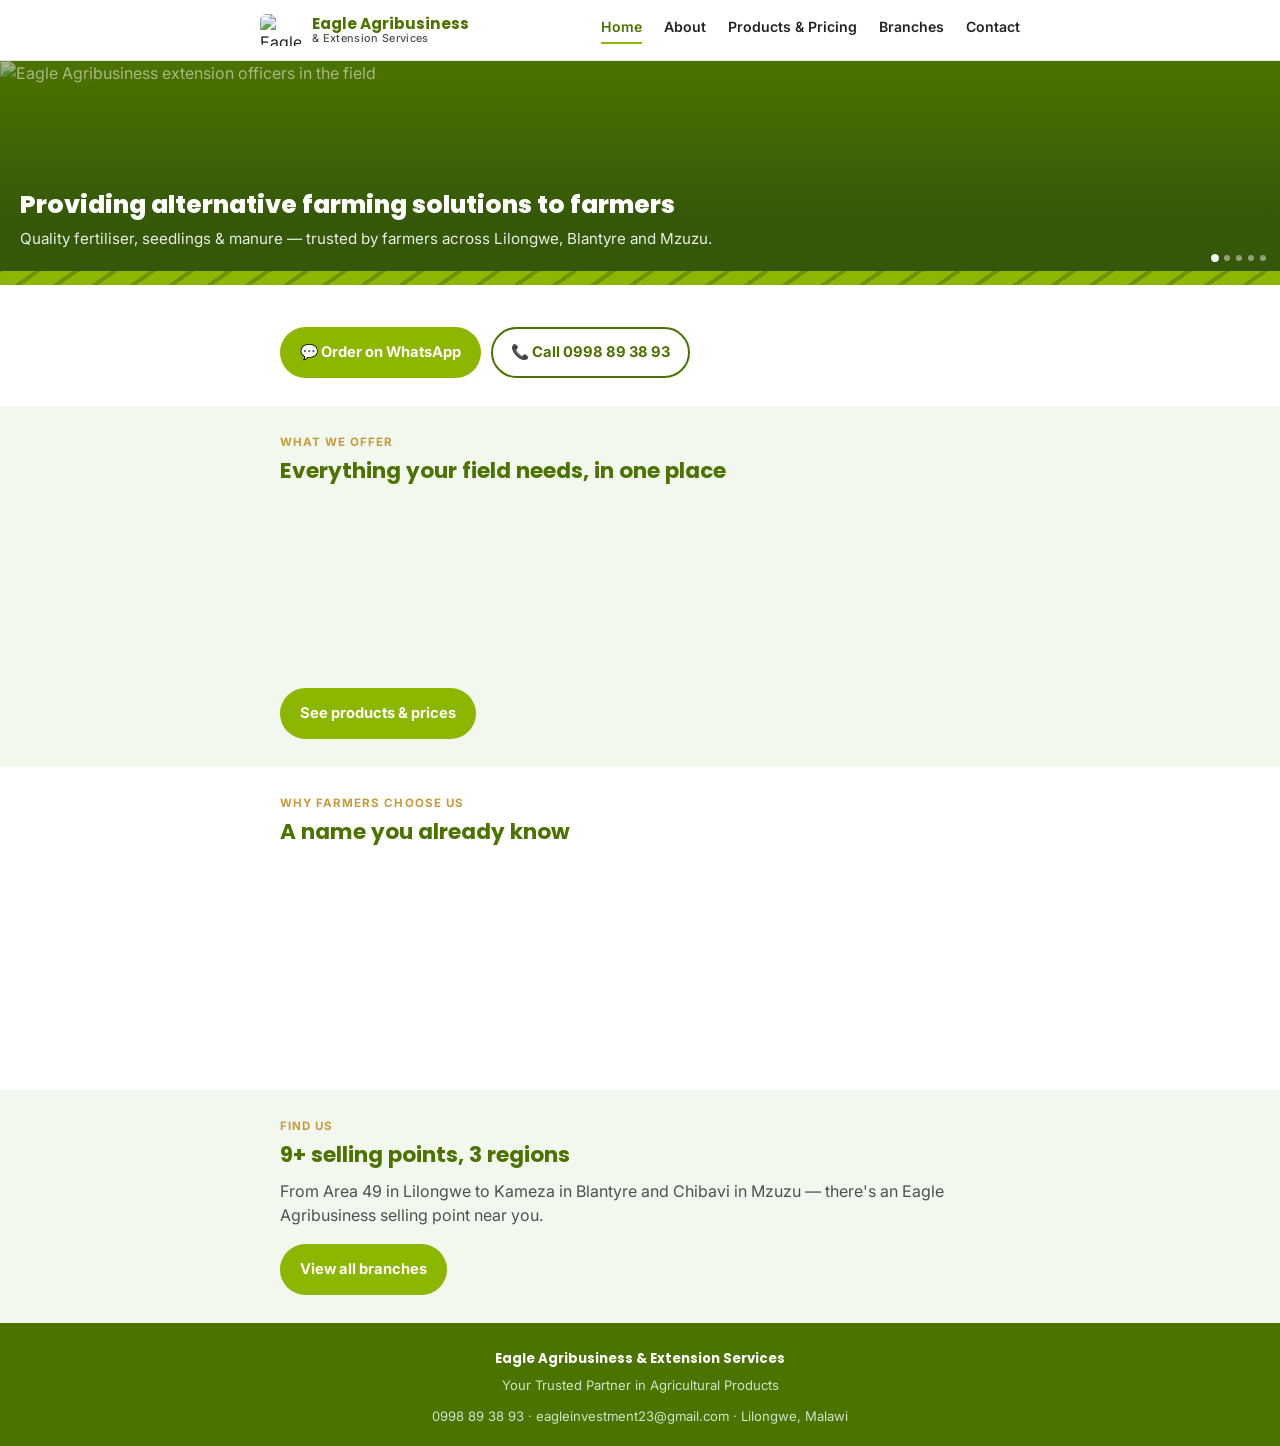
==== index.html @ aef36435 "Add files via upload" ====
<!DOCTYPE html>
<html lang="en">
<head>
<meta charset="UTF-8">
<meta name="viewport" content="width=device-width, initial-scale=1.0">
<title>Eagle Agribusiness & Extension Services | Your Trusted Partner in Agricultural Products</title>
<meta name="description" content="Quality fertiliser, seedlings and manure from Eagle Agribusiness & Extension Services. Order via WhatsApp or call 0998 89 38 93.">
<link rel="icon" href="images/logo.png">
<link rel="stylesheet" href="style.css">
</head>
<body>

<header class="site-header">
  <div class="wrap-inner">
    <a href="index.html" style="display:flex;align-items:center;gap:10px;">
      <img src="images/logo.png" class="logo" alt="Eagle Agribusiness logo">
      <span class="brand">Eagle Agribusiness<small>&amp; Extension Services</small></span>
    </a>
    <nav class="top-nav">
      <a href="index.html" class="active">Home</a>
      <a href="about.html">About</a>
      <a href="products.html">Products &amp; Pricing</a>
      <a href="branches.html">Branches</a>
      <a href="contact.html">Contact</a>
    </nav>
  </div>
</header>

<div class="hero">
  <div class="hero-slideshow" id="heroSlideshow">
    <img src="images/hero-field.jpg" class="hero-photo active" alt="Eagle Agribusiness extension officers in the field">
    <img src="images/farmer-scene.jpg" class="hero-photo" alt="Farmer using Eagle Agribusiness services">
    <img src="images/products/tomato-select.jpg" class="hero-photo" alt="Tomato seedlings ready for transplant">
    <img src="images/hero-fert.jpg" class="hero-photo" alt="Eagle Mbeya Fertiliser bags ready for sale">
    <img src="images/products/cabbage-field-1.jpg" class="hero-photo" alt="Cabbage growing in the field">
  </div>
  <div class="slide-dots" id="heroDots">
    <span class="active"></span><span></span><span></span><span></span><span></span>
  </div>
  <div class="hero-copy">
    <h1>Providing alternative farming solutions to farmers</h1>
    <p>Quality fertiliser, seedlings &amp; manure — trusted by farmers across Lilongwe, Blantyre and Mzuzu.</p>
  </div>
</div>
<div class="field-row"></div>

<main>
  <section class="section">
    <div class="wrap">
      <div class="btn-row">
        <a class="btn btn-primary pulse" href="https://wa.me/265998893893" target="_blank" rel="noopener">💬 Order on WhatsApp</a>
        <a class="btn btn-outline dark" href="tel:+265998893893">📞 Call 0998 89 38 93</a>
      </div>
    </div>
  </section>

  <section class="section tint">
    <div class="wrap">
      <span class="eyebrow">What we offer</span>
      <h2>Everything your field needs, in one place</h2>
      <div class="offer-grid">
        <div class="offer-card reveal">
          <div class="icon">🌱</div>
          <h3>Fertiliser</h3>
          <p>Eagle Mbeya Fertiliser (Hybrid), 25kg &amp; 50kg bags, for stronger yields.</p>
        </div>
        <div class="offer-card reveal">
          <div class="icon">🥬</div>
          <h3>Seedlings</h3>
          <p>Ready-to-transplant tomato, onion, cabbage, lettuce, pepper &amp; eggplant.</p>
        </div>
        <div class="offer-card reveal">
          <div class="icon">🐄</div>
          <h3>Manure</h3>
          <p>Natural manure to improve soil health, available at select branches.</p>
        </div>
      </div>
      <div class="btn-row">
        <a class="btn btn-primary" href="products.html">See products &amp; prices</a>
      </div>
    </div>
  </section>

  <section class="section">
    <div class="wrap">
      <span class="eyebrow">Why farmers choose us</span>
      <h2>A name you already know</h2>
      <div class="card reveal">
        <p style="margin-bottom:0;">Eagle Agribusiness &amp; Extension Services has grown into a network of official selling points across Lilongwe, Blantyre and Mzuzu, with a community of over <strong>21,000 followers</strong> on Facebook. We deal directly with farmers — no middlemen, no impersonators.</p>
      </div>
      <div class="trust-ribbon reveal">
        MUSADZATI SITINAKUUZENI — buy only through our official numbers.
      </div>
    </div>
  </section>

  <section class="section tint">
    <div class="wrap">
      <span class="eyebrow">Find us</span>
      <h2>9+ selling points, 3 regions</h2>
      <p>From Area 49 in Lilongwe to Kameza in Blantyre and Chibavi in Mzuzu — there's an Eagle Agribusiness selling point near you.</p>
      <div class="btn-row">
        <a class="btn btn-primary" href="branches.html">View all branches</a>
      </div>
    </div>
  </section>
</main>

<footer>
  <div class="brand-line">Eagle Agribusiness &amp; Extension Services</div>
  <div>Your Trusted Partner in Agricultural Products</div>
  <div style="margin-top:10px;">0998 89 38 93 · eagleinvestment23@gmail.com · Lilongwe, Malawi</div>
</footer>

<nav class="tab-bar">
  <a href="index.html" class="active"><span class="tab-icon">🏠</span>Home</a>
  <a href="about.html"><span class="tab-icon">ℹ️</span>About</a>
  <a href="products.html"><span class="tab-icon">🌾</span>Products</a>
  <a href="branches.html"><span class="tab-icon">📍</span>Branches</a>
  <a href="contact.html"><span class="tab-icon">☎️</span>Contact</a>
</nav>

<script src="reveal.js"></script>
<script>
(function () {
  var photos = document.querySelectorAll('#heroSlideshow .hero-photo');
  var dots = document.querySelectorAll('#heroDots span');
  if (photos.length <= 1) return;

  var reduceMotion = window.matchMedia && window.matchMedia('(prefers-reduced-motion: reduce)').matches;
  if (reduceMotion) return; // first photo stays visible, no motion

  var i = 0;
  setInterval(function () {
    photos[i].classList.remove('active');
    if (dots[i]) dots[i].classList.remove('active');
    i = (i + 1) % photos.length;
    photos[i].classList.add('active');
    if (dots[i]) dots[i].classList.add('active');
  }, 4000);
})();
</script>

</body>
</html>
---- style.css ----
/* ===========================================================
   Eagle Agribusiness & Extension Services — site stylesheet
   Design tokens
   Colour:   --green-primary #8DB600 (brand apple green)
             --green-dark    #1E5B23 (deep field green — headers/footer)
             --green-light   #F2F8EE (tint — section backgrounds)
             --gold          #C89B3C (accent — prices, highlights)
             --ink           #20261F (near-black, green-tinted text)
   Type:     Display — 'Poppins' (sturdy, friendly, geometric)
             Body    — 'Inter'   (legible at small sizes, mobile data-light)
   Signature: the "field-row" divider (repeating furrow stripes) marking
             the transition from hero to content, and the torn-edge
             "trust ribbon" badge reused from the brand's own
             anti-impersonation notice.
   =========================================================== */

@import url('https://fonts.googleapis.com/css2?family=Poppins:wght@600;700;800&family=Inter:wght@400;500;600;700&display=swap');

:root {
  --green-primary: #8DB600;
  --green-primary-dark: #6f9200;
  --green-dark: #4C7300;
  --green-light: #F2F8EE;
  --gold: #C89B3C;
  --ink: #20261F;
  --ink-soft: #4b544a;
  --white: #FFFFFF;
  --line: #E1EAD9;
  --radius: 14px;
  --shadow: 0 6px 20px rgba(76, 115, 0, 0.10);
  --max: 760px;
}

* { box-sizing: border-box; }
html { -webkit-text-size-adjust: 100%; scroll-behavior: smooth; }

body {
  margin: 0;
  font-family: 'Inter', system-ui, -apple-system, sans-serif;
  color: var(--ink);
  background: var(--white);
  line-height: 1.55;
  font-size: 16px;
  padding-bottom: 74px;
}

h1, h2, h3, .display {
  font-family: 'Poppins', 'Inter', sans-serif;
  font-weight: 700;
  color: var(--green-dark);
  line-height: 1.2;
  margin: 0 0 0.5em;
}
h1 { font-size: 1.9rem; font-weight: 800; }
h2 { font-size: 1.35rem; }
h3 { font-size: 1.1rem; }
p { margin: 0 0 1em; color: var(--ink-soft); }
a { color: inherit; text-decoration: none; }
a:focus-visible, button:focus-visible { outline: 3px solid var(--gold); outline-offset: 2px; }
img { max-width: 100%; display: block; }

.wrap { max-width: var(--max); margin: 0 auto; padding: 0 20px; }

/* header */
.site-header {
  display: flex; align-items: center; gap: 12px;
  padding: 14px 20px; background: var(--white);
  border-bottom: 1px solid var(--line);
  position: sticky; top: 0; z-index: 20;
}
.site-header .wrap-inner { display: flex; align-items: center; gap: 12px; width: 100%; }
.site-header img.logo { width: 42px; height: 32px; border-radius: 6px; }
.site-header .brand { font-family: 'Poppins', sans-serif; font-weight: 700; font-size: 0.95rem; color: var(--green-dark); line-height: 1.15; }
.site-header .brand small { display: block; font-family: 'Inter', sans-serif; font-weight: 500; font-size: 0.68rem; color: var(--ink-soft); letter-spacing: 0.03em; }

/* hero */
.hero { position: relative; background: var(--green-dark); color: var(--white); overflow: hidden; }
.hero img.hero-photo { width: 100%; height: 210px; object-fit: cover; opacity: 0.55; }
.hero-copy { position: absolute; inset: 0; display: flex; flex-direction: column; justify-content: flex-end; padding: 20px; background: linear-gradient(180deg, rgba(76,115,0,0) 0%, rgba(50,84,10,0.90) 78%); }
.hero-copy h1 { color: var(--white); font-size: 1.55rem; margin-bottom: 0.3em; }
.hero-copy p { color: #E7F0E0; margin-bottom: 0; font-size: 0.95rem; }
.hero.page-hero .hero-copy { justify-content: center; }
.hero.page-hero img.hero-photo { height: 150px; animation: heroZoomIn 6s ease-out forwards; }
@keyframes heroZoomIn {
  from { transform: scale(1.1); }
  to { transform: scale(1); }
}
@media (prefers-reduced-motion: reduce) {
  .hero.page-hero img.hero-photo { animation: none; }
}

/* hero rotating slideshow (home page) */
.hero .hero-slideshow { position: relative; width: 100%; height: 210px; overflow: hidden; }
.hero .hero-slideshow .hero-photo {
  position: absolute; inset: 0; width: 100%; height: 100%;
  object-fit: cover; opacity: 0; transform: scale(1.08);
  transition: opacity 1.6s ease-in-out, transform 5s ease-out;
}
.hero .hero-slideshow .hero-photo.active { opacity: 0.55; transform: scale(1); }
.slide-dots { position: absolute; bottom: 10px; right: 14px; display: flex; gap: 6px; z-index: 2; }
.slide-dots span { width: 6px; height: 6px; border-radius: 50%; background: rgba(255,255,255,0.45); transition: background 0.3s, transform 0.3s; }
.slide-dots span.active { background: #fff; transform: scale(1.3); }
@media (prefers-reduced-motion: reduce) {
  .hero .hero-slideshow .hero-photo { transition: none; transform: none; }
}

/* gentle pulse to draw the eye to primary calls-to-action */
.btn-primary.pulse { animation: eaglePulse 2.4s ease-in-out infinite; }
@keyframes eaglePulse {
  0%, 100% { box-shadow: 0 0 0 0 rgba(141,182,0,0.45); }
  50% { box-shadow: 0 0 0 10px rgba(141,182,0,0); }
}
@media (prefers-reduced-motion: reduce) {
  .btn-primary.pulse { animation: none; }
}

/* scroll-reveal: fade + rise into view (site-wide) */
.reveal { opacity: 0; transform: translateY(18px); transition: opacity 0.7s ease-out, transform 0.7s ease-out; }
.reveal.in-view { opacity: 1; transform: translateY(0); }
@media (prefers-reduced-motion: reduce) {
  .reveal { opacity: 1; transform: none; transition: none; }
}

/* signature: field-row divider */
.field-row {
  height: 14px; width: 100%;
  background: repeating-linear-gradient(-35deg, var(--green-primary) 0 18px, var(--green-primary-dark) 18px 22px);
}

/* hero slideshow */
.hero-slideshow { position: relative; height: 210px; overflow: hidden; }
.hero-slideshow img {
  position: absolute; inset: 0; width: 100%; height: 100%;
  object-fit: cover; opacity: 0;
  transition: opacity 1.4s ease-in-out;
}
.hero-slideshow img.active { opacity: 0.55; }
.hero-dots { position: absolute; bottom: 10px; left: 0; right: 0; display: flex; justify-content: center; gap: 6px; z-index: 2; }
.hero-dots span { width: 6px; height: 6px; border-radius: 50%; background: rgba(255,255,255,0.45); transition: background 0.3s; }
.hero-dots span.active { background: #fff; }
@media (prefers-reduced-motion: reduce) {
  .hero-slideshow img { transition: none; }
}

/* sections */
.section { padding: 28px 0; }
.section.tint { background: var(--green-light); }
.eyebrow { font-family: 'Inter', sans-serif; font-weight: 700; font-size: 0.72rem; letter-spacing: 0.09em; text-transform: uppercase; color: var(--gold); margin-bottom: 6px; display: block; }

/* cards */
.card { background: var(--white); border: 1px solid var(--line); border-radius: var(--radius); padding: 18px; box-shadow: var(--shadow); margin-bottom: 14px; }
.card.tinted { background: var(--green-light); border-color: transparent; }

.offer-grid { display: grid; grid-template-columns: 1fr; gap: 14px; }
@media (min-width: 560px) { .offer-grid { grid-template-columns: 1fr 1fr 1fr; } }
.offer-card { border-radius: var(--radius); padding: 18px; background: var(--white); border: 1px solid var(--line); box-shadow: var(--shadow); }
.offer-card .icon { width: 40px; height: 40px; border-radius: 10px; background: var(--green-light); display: flex; align-items: center; justify-content: center; font-size: 1.3rem; margin-bottom: 10px; }
.offer-card h3 { margin-bottom: 4px; }
.offer-card p { font-size: 0.9rem; margin-bottom: 0; }

/* buttons */
.btn-row { display: flex; flex-wrap: wrap; gap: 10px; margin-top: 14px; }
.btn { display: inline-flex; align-items: center; gap: 8px; padding: 12px 18px; border-radius: 999px; font-weight: 700; font-size: 0.92rem; font-family: 'Inter', sans-serif; border: 2px solid transparent; cursor: pointer; }
.btn-primary { background: var(--green-primary); color: var(--white); }
.btn-primary:hover { background: var(--green-primary-dark); }
.btn-outline { background: transparent; color: var(--white); border-color: rgba(255,255,255,0.7); }
.btn-outline.dark { color: var(--green-dark); border-color: var(--green-dark); }

/* trust ribbon (signature) */
.trust-ribbon { background: var(--green-primary); color: var(--white); border-radius: 10px; padding: 14px 16px; font-family: 'Poppins', sans-serif; font-weight: 700; font-size: 0.88rem; text-align: center; position: relative; margin: 22px 0; }
.trust-ribbon::before, .trust-ribbon::after { content: ""; position: absolute; bottom: -8px; width: 0; height: 0; border-left: 10px solid transparent; border-right: 10px solid transparent; }
.trust-ribbon::before { left: 0; border-top: 8px solid var(--green-primary-dark); }
.trust-ribbon::after { right: 0; border-top: 8px solid var(--green-primary-dark); }

/* tables */
table.price { width: 100%; border-collapse: collapse; font-size: 0.92rem; margin-bottom: 8px; }
table.price th { background: var(--green-dark); color: var(--white); text-align: left; padding: 10px 12px; font-family: 'Inter', sans-serif; font-weight: 600; }
table.price td { padding: 10px 12px; border-bottom: 1px solid var(--line); }
table.price tr:nth-child(even) td { background: var(--green-light); }
table.price td.price-cell { color: var(--green-dark); font-weight: 700; white-space: nowrap; }

/* branch list */
.region-tabs { display: flex; gap: 8px; margin: 16px 0; flex-wrap: wrap; }
.region-tab { padding: 8px 14px; border-radius: 999px; background: var(--green-light); color: var(--green-dark); font-weight: 700; font-size: 0.85rem; border: 1px solid var(--line); cursor: pointer; }
.region-tab.active { background: var(--green-dark); color: var(--white); border-color: var(--green-dark); }
.branch-list { display: none; }
.branch-list.active { display: block; }
.branch-card { display: flex; justify-content: space-between; align-items: center; gap: 10px; padding: 14px; border: 1px solid var(--line); border-radius: var(--radius); margin-bottom: 10px; }
.branch-card .name { font-weight: 700; color: var(--ink); font-size: 0.92rem; }
.branch-card .sub { font-size: 0.8rem; color: var(--ink-soft); }
.branch-call { background: var(--green-dark); color: var(--white); border-radius: 999px; padding: 8px 14px; font-size: 0.8rem; font-weight: 700; white-space: nowrap; }

/* contact cards */
.contact-card { display: flex; align-items: center; gap: 14px; padding: 16px; border: 1px solid var(--line); border-radius: var(--radius); margin-bottom: 12px; }
.contact-card .ci-icon { width: 42px; height: 42px; border-radius: 10px; background: var(--green-light); color: var(--green-dark); display: flex; align-items: center; justify-content: center; font-size: 1.2rem; flex-shrink: 0; }
.contact-card .ci-label { font-size: 0.76rem; text-transform: uppercase; letter-spacing: 0.05em; color: var(--ink-soft); font-weight: 700; }
.contact-card .ci-value { font-weight: 700; color: var(--ink); font-size: 0.95rem; }

/* testimonial carousel */
.testi-carousel { position: relative; min-height: 200px; }
.testi-slide {
  position: absolute; inset: 0;
  opacity: 0; transform: translateY(10px);
  transition: opacity 0.7s ease, transform 0.7s ease;
  pointer-events: none;
}
.testi-slide.active { opacity: 1; transform: translateY(0); pointer-events: auto; position: relative; }
.testi-card {
  background: #fff; border: 1px solid var(--line); border-radius: var(--radius);
  padding: 22px; box-shadow: var(--shadow); text-align: center;
}
.testi-quote { font-size: 1.4rem; color: var(--green-primary); line-height: 1; margin-bottom: 6px; }
.testi-message { font-size: 0.95rem; color: var(--ink); font-style: italic; margin-bottom: 14px; }
.testi-avatar { width: 52px; height: 52px; border-radius: 50%; object-fit: cover; margin: 0 auto 8px; display: block; background: var(--green-light); }
.testi-avatar-fallback { width: 52px; height: 52px; border-radius: 50%; background: var(--green-light); color: var(--green-dark); font-weight: 800; display: flex; align-items: center; justify-content: center; margin: 0 auto 8px; }
.testi-name { font-weight: 700; color: var(--green-dark); font-size: 0.9rem; }
.testi-location { font-size: 0.78rem; color: var(--ink-soft); }
.testi-dots { display: flex; justify-content: center; gap: 6px; margin-top: 14px; }
.testi-dots span { width: 7px; height: 7px; border-radius: 50%; background: var(--line); transition: background 0.3s, transform 0.3s; cursor: pointer; }
.testi-dots span.active { background: var(--green-primary); transform: scale(1.25); }
@media (prefers-reduced-motion: reduce) {
  .testi-slide { transition: none; }
}

/* partner logo strip — continuous auto-scroll */
.partner-strip { overflow: hidden; position: relative; -webkit-mask-image: linear-gradient(90deg, transparent, #000 8%, #000 92%, transparent); mask-image: linear-gradient(90deg, transparent, #000 8%, #000 92%, transparent); }
.partner-track { display: flex; align-items: center; gap: 34px; width: max-content; animation: partnerScroll 22s linear infinite; }
.partner-track img { height: 44px; width: auto; object-fit: contain; opacity: 0.85; }
.partner-track .partner-name-badge { font-weight: 700; color: var(--green-dark); font-size: 0.85rem; background: var(--green-light); padding: 8px 16px; border-radius: 999px; white-space: nowrap; }
@keyframes partnerScroll {
  from { transform: translateX(0); }
  to { transform: translateX(-50%); }
}
@media (prefers-reduced-motion: reduce) {
  .partner-track { animation: none; overflow-x: auto; }
}

/* footer */
footer { background: var(--green-dark); color: #CFE3C9; padding: 26px 20px 20px; font-size: 0.82rem; text-align: center; }
footer .brand-line { font-family: 'Poppins', sans-serif; font-weight: 700; color: var(--white); margin-bottom: 6px; }

/* sticky mobile tab bar */
.tab-bar { position: fixed; left: 0; right: 0; bottom: 0; display: flex; background: var(--white); border-top: 1px solid var(--line); box-shadow: 0 -4px 16px rgba(76,115,0,0.12); z-index: 30; padding-bottom: env(safe-area-inset-bottom, 0); }
.tab-bar a { flex: 1; display: flex; flex-direction: column; align-items: center; gap: 3px; padding: 9px 4px 8px; font-size: 0.66rem; font-weight: 600; color: var(--ink-soft); }
.tab-bar a .tab-icon { font-size: 1.15rem; line-height: 1; }
.tab-bar a.active { color: var(--green-dark); }
.tab-bar a.active .tab-icon { color: var(--green-primary); }

@media (min-width: 640px) {
  body { padding-bottom: 0; }
  .tab-bar { display: none; }
  .site-header { justify-content: center; }
  .site-header .wrap-inner { max-width: var(--max); justify-content: space-between; }
  .top-nav { display: flex; }
  .top-nav a { font-family: 'Inter'; font-weight: 600; font-size: 0.88rem; color: var(--ink); margin-left: 22px; }
  .top-nav a:first-child { margin-left: 0; }
  .top-nav a.active { color: var(--green-dark); border-bottom: 2px solid var(--green-primary); padding-bottom: 4px; }
}
@media (max-width: 639px) { .top-nav { display: none; } }
@media (prefers-reduced-motion: reduce) { html { scroll-behavior: auto; } }
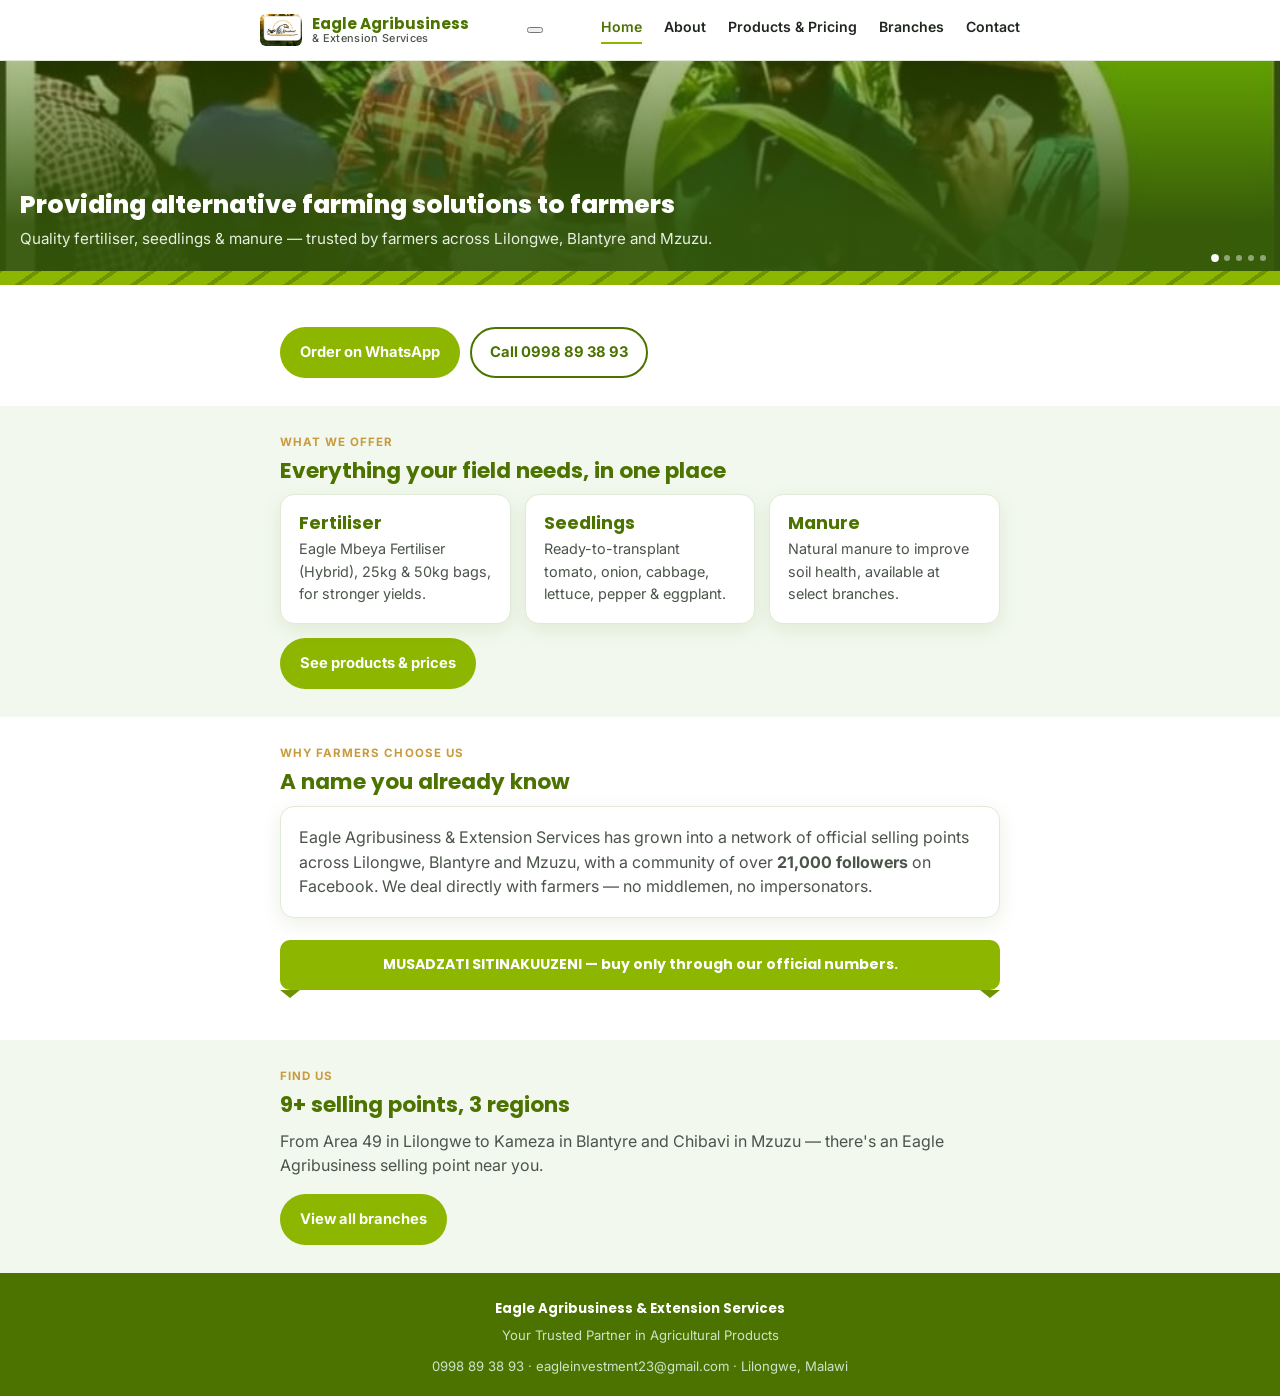
==== commit b32b5c34: "Update index.html" ====
--- a/index.html
+++ b/index.html
@@ -16,6 +16,9 @@
       <img src="images/logo.png" class="logo" alt="Eagle Agribusiness logo">
       <span class="brand">Eagle Agribusiness<small>&amp; Extension Services</small></span>
     </a>
+    <button class="menu-toggle" id="menuToggle" type="button" aria-label="Menu" aria-expanded="false">
+      <span class="bar"></span><span class="bar"></span><span class="bar"></span>
+    </button>
     <nav class="top-nav">
       <a href="index.html" class="active">Home</a>
       <a href="about.html">About</a>
@@ -48,8 +51,8 @@
   <section class="section">
     <div class="wrap">
       <div class="btn-row">
-        <a class="btn btn-primary pulse" href="https://wa.me/265998893893" target="_blank" rel="noopener">💬 Order on WhatsApp</a>
-        <a class="btn btn-outline dark" href="tel:+265998893893">📞 Call 0998 89 38 93</a>
+        <a class="btn btn-primary pulse" href="https://wa.me/265998893893" target="_blank" rel="noopener">Order on WhatsApp</a>
+        <a class="btn btn-outline dark" href="tel:+265998893893">Call 0998 89 38 93</a>
       </div>
     </div>
   </section>
@@ -60,17 +63,14 @@
       <h2>Everything your field needs, in one place</h2>
       <div class="offer-grid">
         <div class="offer-card reveal">
-          <div class="icon">🌱</div>
           <h3>Fertiliser</h3>
           <p>Eagle Mbeya Fertiliser (Hybrid), 25kg &amp; 50kg bags, for stronger yields.</p>
         </div>
         <div class="offer-card reveal">
-          <div class="icon">🥬</div>
           <h3>Seedlings</h3>
           <p>Ready-to-transplant tomato, onion, cabbage, lettuce, pepper &amp; eggplant.</p>
         </div>
         <div class="offer-card reveal">
-          <div class="icon">🐄</div>
           <h3>Manure</h3>
           <p>Natural manure to improve soil health, available at select branches.</p>
         </div>
@@ -112,14 +112,6 @@
   <div style="margin-top:10px;">0998 89 38 93 · eagleinvestment23@gmail.com · Lilongwe, Malawi</div>
 </footer>
 
-<nav class="tab-bar">
-  <a href="index.html" class="active"><span class="tab-icon">🏠</span>Home</a>
-  <a href="about.html"><span class="tab-icon">ℹ️</span>About</a>
-  <a href="products.html"><span class="tab-icon">🌾</span>Products</a>
-  <a href="branches.html"><span class="tab-icon">📍</span>Branches</a>
-  <a href="contact.html"><span class="tab-icon">☎️</span>Contact</a>
-</nav>
-
 <script src="reveal.js"></script>
 <script>
 (function () {
@@ -143,3 +135,4 @@
 
 </body>
 </html>
+
